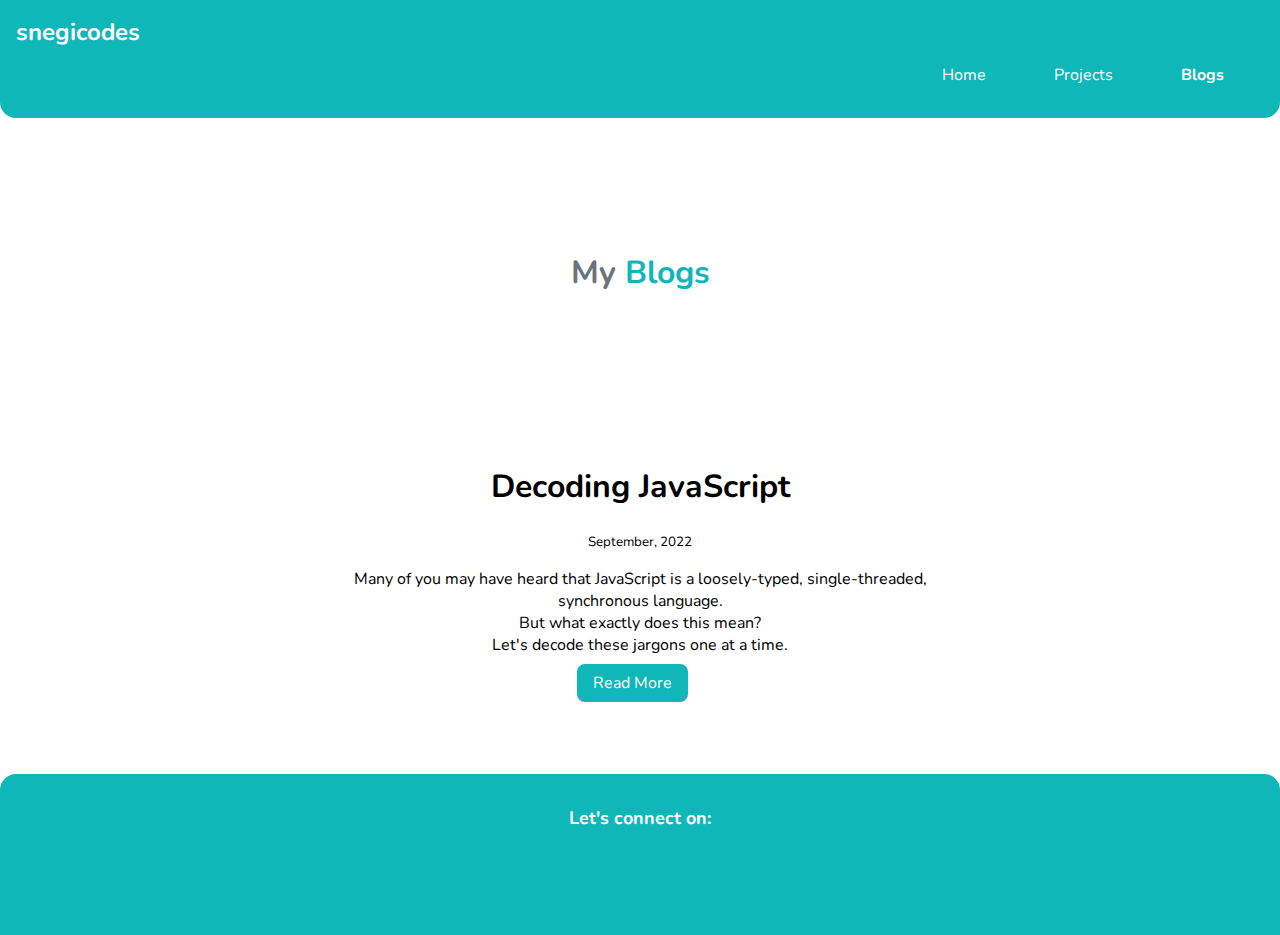
==== blogs.html @ 631cd9b5 "basic portfolio done" ====
<!DOCTYPE html>
<html lang="en">
  <head>
    <meta charset="UTF-8" />
    <meta http-equiv="X-UA-Compatible" content="IE=edge" />
    <meta name="viewport" content="width=device-width, initial-scale=1.0" />
    <title>Blogs | snegicodes</title>
    <link rel="stylesheet" href="styles.css" />
    <link
      rel="stylesheet"
      href="https://cdnjs.cloudflare.com/ajax/libs/font-awesome/6.2.0/css/all.min.css"
      integrity="sha512-xh6O/CkQoPOWDdYTDqeRdPCVd1SpvCA9XXcUnZS2FmJNp1coAFzvtCN9BmamE+4aHK8yyUHUSCcJHgXloTyT2A=="
      crossorigin="anonymous"
      referrerpolicy="no-referrer"
    />
  </head>
  <body>
    <nav class="navigation container">
      <div class="nav-brand">snegicodes</div>
      <ul class="list-non-bullet nav-pills">
        <li class="list-item-inline">
          <a class="link" href="home.html">Home</a>
        </li>
        <li class="list-item-inline">
          <a class="link" href="/projects.html">Projects</a>
        </li>
        <li class="list-item-inline">
          <a class="link link-active" href="/blogs.html">Blogs</a>
        </li>
      </ul>
    </nav>
    <header class="hero">
      <h1 class="hero-heading">
        My <span class="heading-inverted"> Blogs</span>
      </h1>
    </header>
    <section class="section">
      <div class="container container-center">
        <h1>Decoding JavaScript</h1>
        <small>September, 2022</small>
        <p>
          Many of you may have heard that JavaScript is a loosely-typed,
          single-threaded, synchronous language.
          <br />
          But what exactly does this mean?
          <br />
          Let's decode these jargons one at a time.
        </p>
        <a
          class="link link-primary"
          href="https://snegicodes.hashnode.dev/decoding-js"
          >Read More <i class="fa-brands fa-hashnode"></i>
        </a>
      </div>
    </section>

    <footer class="footer">
      <div class="footer-header">Let's connect on:</div>
      <ul class="social-links list-non-bullet">
        <li class="list-item-inline">
          <a class="link" href="https://github.com/snegicodes"
            ><i class="fa-brands fa-github"></i>
          </a>
        </li>
        <li class="list-item-inline">
          <a class="link" href="https://twitter.com/snegicodes"
            ><i class="fa-brands fa-twitter"></i>
          </a>
        </li>
        <li class="list-item-inline">
          <a class="link" href="https://www.linkedin.com/in/snegicodes/"
            ><i class="fa-brands fa-linkedin-in"></i>
          </a>
        </li>
      </ul>
    </footer>
  </body>
</html>
---- styles.css ----
@import url('https://fonts.googleapis.com/css2?family=Nunito:wght@400;700&display=swap');

:root {
    --primary-color: #10B7B9;
    --dark-gray: #6B7280;
    --offWhite: #e9e9e9;
}

body {
    font-family: 'Nunito', sans-serif;
    margin: 0;
    /* padding: 0 0.5rem; */
}

hr {
    margin: 2rem 0rem;
}

/** container **/
.container {
    padding: 0rem 1rem;

}

.container-center {
    max-width: 600px;
    margin: auto;
    
}

/** links **/
.link {
    text-decoration: none;
    padding: 0.5rem 1rem;
    margin-right: 1rem;
}

.link-primary {
    background-color: var(--primary-color);
    border-radius: 0.5rem;
    color: white
}

.link-secondary {
    color: var(--primary-color);
    border-radius: 0.5rem;
    border: 1px solid var(--primary-color);
}

/** look into BEM naming convention for CSS **/

/** lists **/

.list-non-bullet {
    list-style: none;
    margin-left: 0;padding-left: 0;
}

.list-item-inline {
    display: inline;
    padding: 0rem 0.5rem;
}

/** navigation **/


.navigation {
    background-color: var(--primary-color);
    color: white;
    padding: 1rem;
    border-bottom-left-radius: 1rem;
    border-bottom-right-radius: 1rem;
}

.navigation .nav-brand {
    font-weight: bold;
    font-size: 1.5rem;
}

.navigation .nav-pills {
    text-align: right;
}

.navigation .link {
    color: white;
}

.navigation .link-active {
    font-weight: bold;
}

/** header **/

.hero {
    padding: 3rem;
    padding-top: 6rem;
    text-align: center;
}

.hero .hero-img {
    max-width: 350px;
    display: block;
    margin: auto;
}

.hero .hero-heading {
    padding-top: 1rem;
    color: var(--dark-gray);
    text-align: center;
}

.hero .hero-heading .heading-inverted {
    color: var(--primary-color);
}

.section  {
    padding: 2rem;
    text-align: center;
    margin: 3rem auto;
    border-radius: 1rem;
    -webkit-border-radius: 1rem;
    -moz-border-radius: 1rem;
    -ms-border-radius: 1rem;
    -o-border-radius: 1rem;
}

.section h1 {
    text-align: center;
}

.offWhite{
    background-color: var(--offWhite);
}

/* Footer */

.footer{
    background-color: var(--primary-color);
    padding: 2rem 1rem;
    color: white;
    text-align: center;
    border-top-right-radius: 1rem;
    border-top-left-radius: 1rem;
}

.footer .footer-header{
    font-weight: bold;
    font-size: large;
}

.footer a {
    color:white;
    font-size: 30px;
}

.footer ul{
    padding-inline-start: 0px ;
}
/* .fa-brands{
    font-size: 30px;
}  */
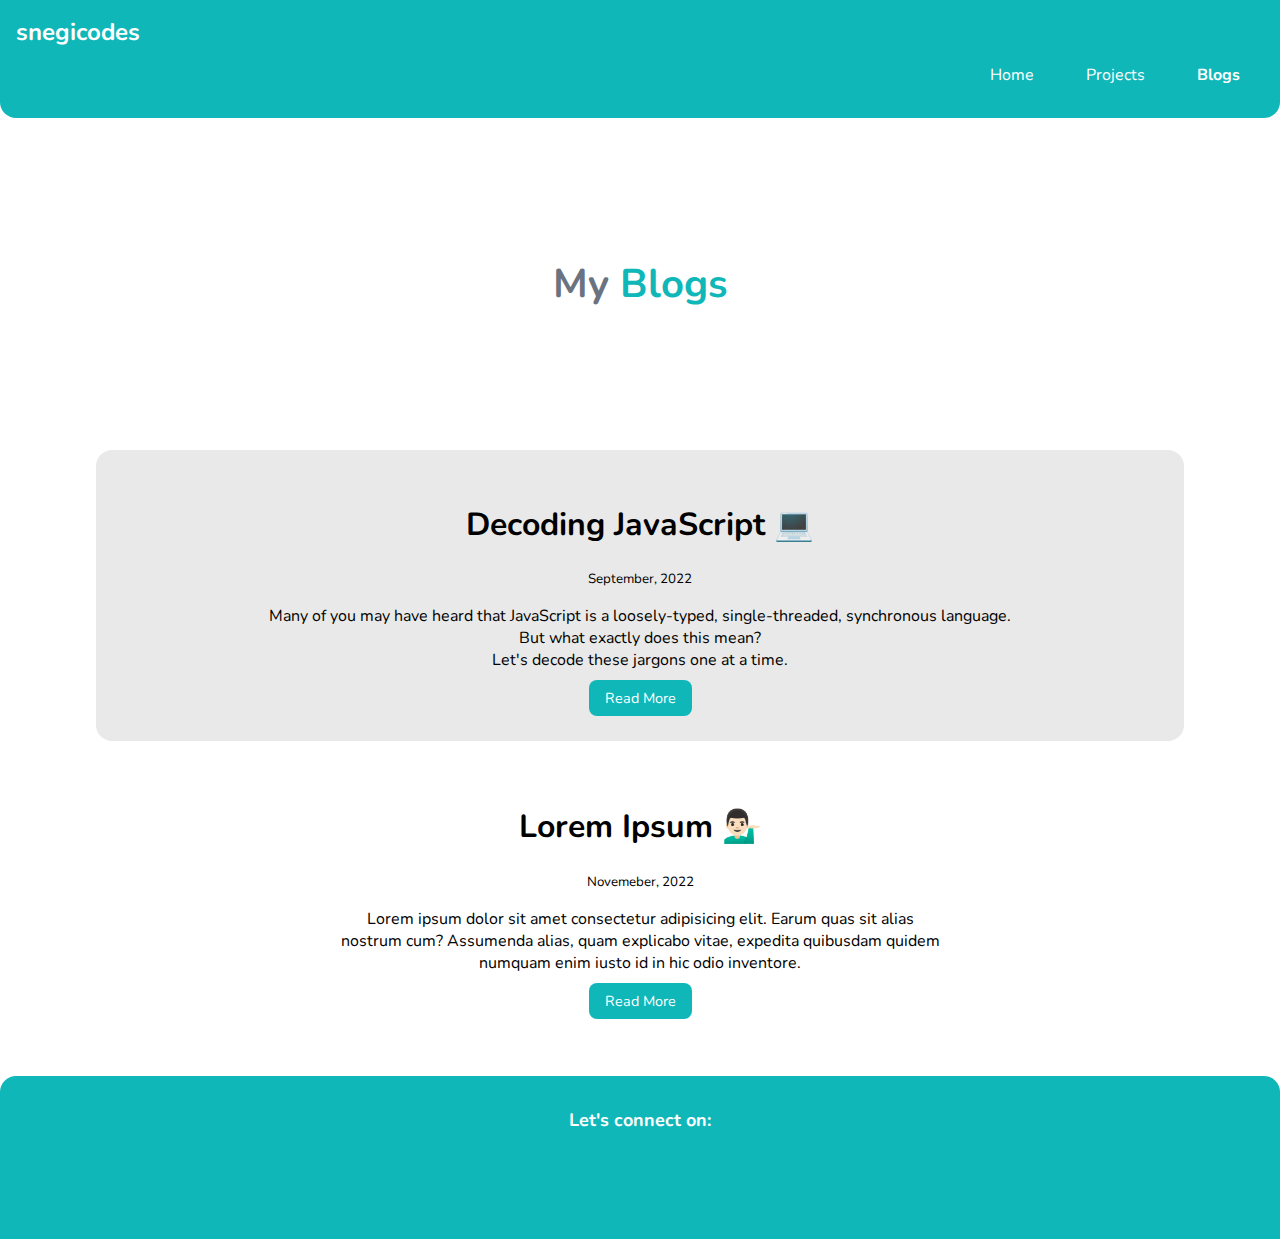
==== commit 29d2b038: "feat: minor UI additions" ====
--- a/blogs.html
+++ b/blogs.html
@@ -19,7 +19,7 @@
       <div class="nav-brand">snegicodes</div>
       <ul class="list-non-bullet nav-pills">
         <li class="list-item-inline">
-          <a class="link" href="home.html">Home</a>
+          <a class="link" href="/home.html">Home</a>
         </li>
         <li class="list-item-inline">
           <a class="link" href="/projects.html">Projects</a>
@@ -34,9 +34,9 @@
         My <span class="heading-inverted"> Blogs</span>
       </h1>
     </header>
-    <section class="section">
-      <div class="container container-center">
-        <h1>Decoding JavaScript</h1>
+    <section class="blog-section">
+      <div class="single-blogOff container container-center">
+        <h1>Decoding JavaScript 💻</h1>
         <small>September, 2022</small>
         <p>
           Many of you may have heard that JavaScript is a loosely-typed,
@@ -49,6 +49,20 @@
         <a
           class="link link-primary"
           href="https://snegicodes.hashnode.dev/decoding-js"
+          >Read More <i class="fa-brands fa-hashnode"></i>
+        </a>
+      </div>
+    </section>
+    <section class="blog-section">
+      <div class="single-blog container container-center">
+        <h1>Lorem Ipsum 💁🏻‍♂️</h1>
+        <small>Novemeber, 2022</small>
+        <p>
+          Lorem ipsum dolor sit amet consectetur adipisicing elit. Earum quas
+          sit alias nostrum cum? Assumenda alias, quam explicabo vitae, expedita
+          quibusdam quidem numquam enim iusto id in hic odio inventore.
+        </p>
+        <a class="link link-primary" href="https://hashnode.com/"
           >Read More <i class="fa-brands fa-hashnode"></i>
         </a>
       </div>
--- a/styles.css
+++ b/styles.css
@@ -32,22 +32,25 @@
 .link {
     text-decoration: none;
     padding: 0.5rem 1rem;
-    margin-right: 1rem;
 }
 
 .link-primary {
     background-color: var(--primary-color);
     border-radius: 0.5rem;
-    color: white
+    color: white;
+    font-size: 0.9rem;
 }
 
 .link-secondary {
     color: var(--primary-color);
     border-radius: 0.5rem;
     border: 1px solid var(--primary-color);
+    font-size: 0.9rem;
 }
 
-/** look into BEM naming convention for CSS **/
+.link-rm{
+    margin-right: 1rem;
+}
 
 /** lists **/
 
@@ -107,6 +110,7 @@
     padding-top: 1rem;
     color: var(--dark-gray);
     text-align: center;
+    font-size: 2.5rem;
 }
 
 .hero .hero-heading .heading-inverted {
@@ -130,6 +134,9 @@
 
 .offWhite{
     background-color: var(--offWhite);
+    margin: 2rem auto;
+    width: 80%;
+
 }
 
 /* Footer */
@@ -150,7 +157,7 @@
 
 .footer a {
     color:white;
-    font-size: 30px;
+    font-size: 2rem;
 }
 
 .footer ul{
@@ -158,4 +165,29 @@
 }
 /* .fa-brands{
     font-size: 30px;
-}  */+}  */
+
+.single-blogOff{
+    margin-bottom: 0.5rem;
+    padding: 2rem;
+    background-color: var(--offWhite);
+    max-width: 80%;
+    border-radius: 1rem;
+    -webkit-border-radius: 1rem;
+    -moz-border-radius: 1rem;
+    -ms-border-radius: 1rem;
+    -o-border-radius: 1rem;
+}
+.blog-section  {
+    text-align: center;
+    margin: 4rem auto;
+    border-radius: 1rem;
+    -webkit-border-radius: 1rem;
+    -moz-border-radius: 1rem;
+    -ms-border-radius: 1rem;
+    -o-border-radius: 1rem;
+}
+
+.blog-section h1 {
+    text-align: center;
+}